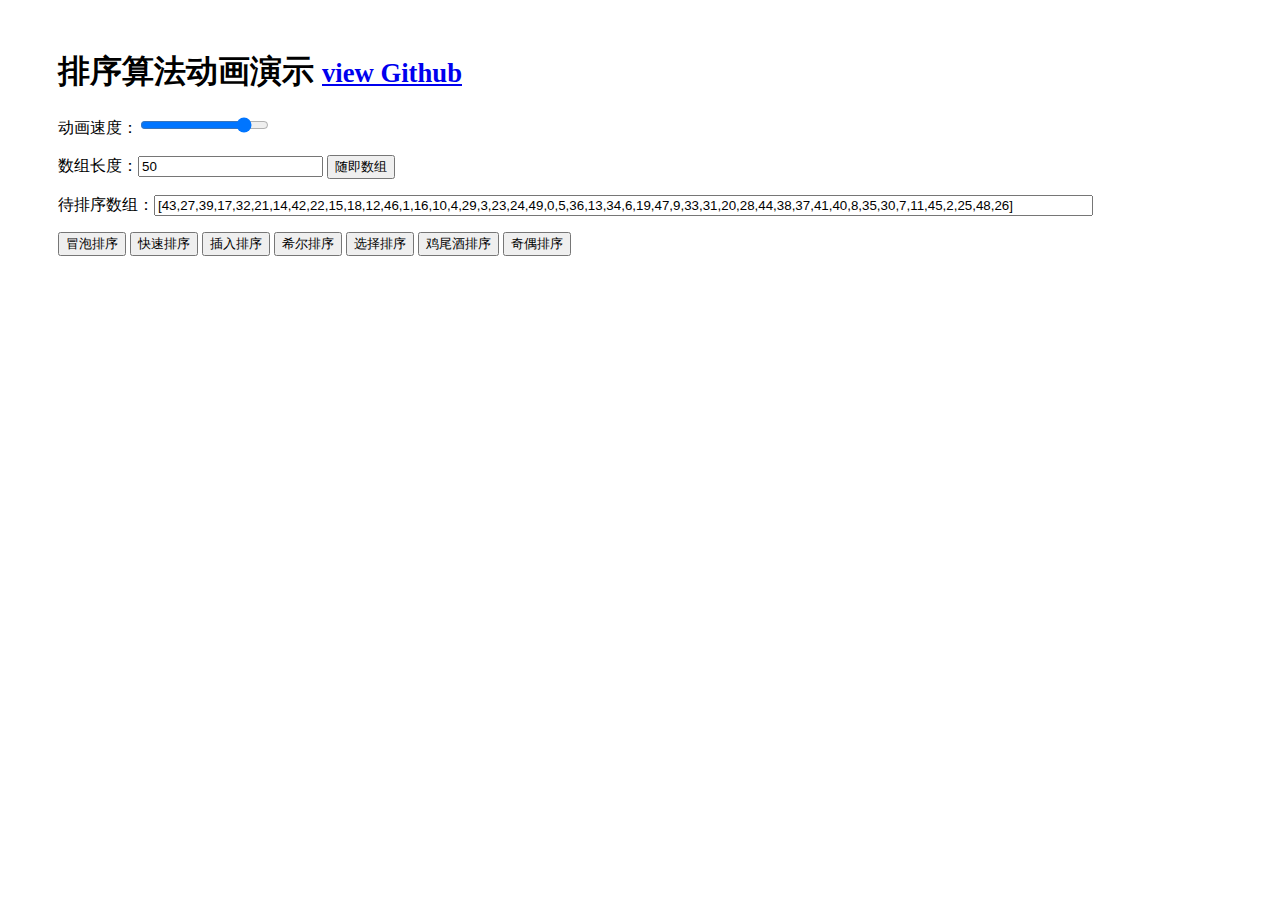
==== index.html @ 86a8532a "add chat.js" ====
<!DOCTYPE HTML>
<html lang="en-US">
<head>
	<meta charset="UTF-8">
	<title>排序算法动画演示</title>
	<link rel="stylesheet" href="css/style.css" />
	<script type="text/javascript" src="js/SortAnimate.js"></script>
</head>
<body>
	<div style="margin:50px;">
		<h1>排序算法动画演示 <small><a href="https://github.com/jun-lu/SortAnimate">view Github</a></small></h1>
		
		<div>
			<p>
			动画速度：<input value="170" max="200" min="1" id="speed" type="range" onchange="srotanimte && srotanimte.changeSpeed(200-this.value)" >
			</p>
			<p>
			数组长度：<input value="50" width="50" id="arrlen"> <input type="button" value="随即数组" onclick="arrayText(document.getElementById('arrlen').value)" class="btn" />
			</p>
			<p>
			待排序数组：<input id="arrayText" value="[43,27,39,17,32,21,14,42,22,15,18,12,46,1,16,10,4,29,3,23,24,49,0,5,36,13,34,6,19,47,9,33,31,20,28,44,38,37,41,40,8,35,30,7,11,45,2,25,48,26]" style="width:80%;">
			</p>
			<p></p>
		</div>
		<div>
		
			<input type="button" value="冒泡排序" onclick="bubbleSortStart()" class="btn" />
			<input type="button" value="快速排序" onclick="quickSortStart()" class="btn" />
			<input type="button" value="插入排序" onclick="insertSortStart()" class="btn" />
			<input type="button" value="希尔排序" onclick="shellSortStart()" class="btn" />
			<input type="button" value="选择排序" onclick="selectionSortStart()" class="btn" />
			<input type="button" value="鸡尾酒排序" onclick="cocktailSortStart()" class="btn" />
			<input type="button" value="奇偶排序" onclick="oddEvenSortStart()" class="btn" />
			
			
		</div>
		<div>
			<div class="sort-animate-box" id="sortAnimateBox" style="height:100px;"></div>
			<div id="sortText"></div>
		</div>
		
	</div>
	<script type="text/javascript">
	
		var srotanimte = null;
		
		function getSpeed(){
			return 200-document.getElementById('speed').value;
		}
		function $(id){
			return document.getElementById(id);//.value;
		}
		
		function arrayText( len ){
			len = len || 50;
			var arr = [];
			for(var i=0; i<len;i++){
				arr.push( i );
			}
			arr.sort(function(){
				return Math.random() - 0.5;
			});
			document.getElementById( "arrayText" ).value = "["+ arr.toString() +"]";
		};
		
		function getArray(){
			var text = document.getElementById( "arrayText" ).value;
			try{
				return JSON.parse( text );
			}catch(e){
				alert("数组有错误")
			}
		}
		
		function bubbleSortStart(){
			var arr = getArray().slice()
			srotanimte = new SortAnimate( arr, $('sortAnimateBox') )
			$('sortText').innerHTML = "冒泡排序";
			bubbleSort(arr, srotanimte);
			srotanimte.play(getSpeed());
		}
		
		function quickSortStart(){
			var arr = getArray().slice()
			srotanimte = new SortAnimate( arr, $('sortAnimateBox') )
			$('sortText').innerHTML = "快速排序";
			quickSort(arr, srotanimte);
			srotanimte.play(getSpeed())
		}

		function insertSortStart(){
			var arr = getArray().slice()
			srotanimte = new SortAnimate( arr, $('sortAnimateBox') )
			$('sortText').innerHTML = "插入排序";
			insertSort(arr, srotanimte)
			srotanimte.play(getSpeed())
		}
		
		function shellSortStart(){
			var arr = getArray().slice()
			srotanimte = new SortAnimate( arr, $('sortAnimateBox') )
			$('sortText').innerHTML = "希尔排序";
			shellSort(arr, srotanimte)
			srotanimte.play(getSpeed())
		}
		
		function selectionSortStart(){
			var arr = getArray().slice()
			srotanimte = new SortAnimate( arr, $('sortAnimateBox') )
			$('sortText').innerHTML = "选择排序";
			selectionSort(arr, srotanimte)
			srotanimte.play(getSpeed())
		}
		
		
		function cocktailSortStart(){
			var arr = getArray().slice()
			srotanimte = new SortAnimate( arr, $('sortAnimateBox') )
			$('sortText').innerHTML = "鸡尾酒排序";
			cocktailSort(arr, srotanimte);
			srotanimte.play(getSpeed())
		}
		
		function oddEvenSortStart(){
			var arr = getArray().slice()
			srotanimte = new SortAnimate( arr, $('sortAnimateBox') )
			$('sortText').innerHTML = "奇偶排序";
			oddEvenSort(arr, srotanimte);
			srotanimte.play(getSpeed());
		}
		
		//冒泡
		function bubbleSort(array, srotanimte){
			var i = 0, len = array.length,
				j, d;
			for(; i<len; i++){
				srotanimte.activeOne(i);
				for(j=0; j<len; j++){
					srotanimte.activeOne(j);
					if(array[i] < array[j]){
						d = array[j];
						array[j] = array[i];
						array[i] = d;
						srotanimte.exchange(i, j);
					}
					srotanimte.blurOne(j);
				}
				srotanimte.blurOne(i);
			}
			return array;
		};
	
		//快排
		function quickSort(array, srotanimte){
			if(array.length == 0){
				return array;
			}
			var i = 0;
			var j = array.length - 1;
			var Sort = function(i, j){
				
				
				// 结束条件
				if(i == j ){ 
					return; 
				};
				
				srotanimte.activeFragment(i, j)
				
				var key = array[i];
				var stepi = i; // 记录开始位置
				var stepj = j; // 记录结束位置
				//srotanimte.activeOne(i);
				while(j > i){
					srotanimte.activeOne(j);

					// j <<-------------- 向前查找
					if(array[j] >= key){
						srotanimte.blurOne(j);
						j--;
					}else{
						srotanimte.exchange(i, j);
						array[i] = array[j]
						//i++ ------------>>向后查找
						while(j > ++i){
							srotanimte.activeOne(i);
							if(array[i] > key){
								srotanimte.exchange(i, j);
								srotanimte.blurOne(i);
								array[j] = array[i];
								break;
							}
							srotanimte.blurOne(i);
						}
					}
					srotanimte.blurOne(j);
				}
				
				// 如果第一个取出的 key 是最小的数
				srotanimte.blurFragment()
				
				if(stepi == i){
					Sort(++i, stepj);
					return ;
				}
				
				// 最后一个空位留给 key
				array[i] = key;
				
				
				// 递归
				Sort(stepi, i);
				Sort(j, stepj);
			}
			
			Sort(i, j);
			
			return array;
		}
		
		//插入
		function insertSort(array, srotanimte){
		
			var i = 1, j, step, key,
				len = array.length;
			
			for(; i < len; i++){
				//srotanimte.activeOne(i);
				step = j = i;
				key = array[j];
				srotanimte.activeFragment(0, i);
				while(--j > -1){
					srotanimte.activeOne(j);
					if(array[j] > key){
						srotanimte.exchange(j+1, j);
						array[j+1] = array[j];
						srotanimte.blurOne(j);
					}else{
						srotanimte.blurOne(j);
						break;
					}
					srotanimte.blurOne(j);
				}
				//srotanimte.blurOne(i);
				array[j+1] = key;
				srotanimte.blurFragment(0, i);
			}
			
			return array;
		}
	
		//希尔
		function shellSort(array, srotanimte){

			
			var stepArr = [1750, 701, 301, 132, 57, 23, 10, 4, 1]; // reverse() 在维基上看到这个最优的步长 较小数组
			var i = 0;
			var stepArrLength = stepArr.length;
			var len = array.length;
			var len2 =  parseInt(len/2);
			
			for(;i < stepArrLength; i++){
				if(stepArr[i] > len2){
					continue;
				}
				stepSort(stepArr[i]);
			}

			// 排序一个步长
			function stepSort(step){
				
				//console.log(step) 使用的步长统计
				
				var i = 0, j = 0, f, tem, key;
				
				
				for(;i < step; i++){// 依次循环列
					for(j=1; step * j + i < len; j++){//依次循环每列的每行
						tem = f = step * j + i;
						key = array[f];
						srotanimte.activeOne( f );
						while((tem-=step) >= 0){// 依次向上查找
							//console.log(tem);
							srotanimte.activeOne( tem );
							if(array[tem] > key){
								srotanimte.exchange(tem+step, tem);
								array[tem+step] = array[tem];
							}else{
								srotanimte.blurOne( tem );
								break;
							}
							srotanimte.blurOne( tem );
						}
						srotanimte.blurOne( f );
						array[tem + step ] = key;
					}
				}
				
			}
			
			return array;
			
		}
		
		//选择排序
		function selectionSort(array, srotanimte){
			var len = array.length;
			var index = 0;
			var k;
			var item;
			var c;
			for(var i=0; i<len; i++){
				
				item = array[i];
				index = i;
				
				srotanimte.activeOne(i);
				//寻找最小的数位置
				for(j=i+1; j<len;j++){
					srotanimte.activeOne(j);
					if(array[j] < item){
						srotanimte.blurOne(index);
						srotanimte.activeOne(j);
						index = j;
						item = array[j];
					}
					srotanimte.blurOne(j);
				}
				srotanimte.blurOne(i);
				if(index != i){
					srotanimte.blurOne(index);
					srotanimte.exchange(i, index);
					c = array[i];
					array[i] = array[index];
					array[index] = c;
				}
			}
			
			return array;
			
		}
		
		//鸡尾酒
		function cocktailSort(array, srotanimte){
			
			var len = array.length;
			var item = array[0];
			var i = 0;
			var j = len;
			var k=0;
			var index = 0;
			var ischange = false;
			
			while(j - i > 1){
				//寻找最大
				ischange = false;
				item = array[i];
				index = i;
				srotanimte.activeFragment(i, j);
				for(k=i; k<j; k++){
					srotanimte.activeOne(k);
					if(item > array[k]){
						array[index] = array[k];
						array[k] = item;
						ischange = true;
						srotanimte.exchange(index, k);
					}else{
						item = array[k];

					}
					index = k;
					srotanimte.blurOne(k);
				}
				srotanimte.blurFragment(i, j);
				j--;
				
				//寻找最小
				item = array[j];
				index = j;
				srotanimte.activeFragment(i-1, j);
				for(k=j; k>i-1; k--){
					srotanimte.activeOne(k);
					if(item < array[k]){
						array[index] = array[k];
						array[k] = item;
						ischange = true;
						srotanimte.exchange(index, k);
					}else{
						item = array[k];

					}
					index = k;
					srotanimte.blurOne(k);
				}
				srotanimte.blurFragment(i-1, j);
				i++;
				//没有任何交换跳出
				if( ischange == false ){
					break;
				}
			}
			
			return array;
		}
		
		//奇偶
		function oddEvenSort(list, srotanimte){
			var len = list.length;
			var sorted = true;
			
			while(sorted){
				sorted = false;
				
				for(var i = 1; i < len - 1; i += 2)
				{
					srotanimte.activeOne(i);
					srotanimte.activeOne(i+1);
					if(list[i] > list[i + 1])
					{
						var t = list[i];
						list[i] = list[i + 1];
						list[i + 1] = t;
						sorted = true;
						srotanimte.exchange(i, i+1);
					}
					srotanimte.blurOne(i);
					srotanimte.blurOne(i+1);
				}	
				
				for(var i = 0; i < len; i += 2){
				
					srotanimte.activeOne(i);
					srotanimte.activeOne(i+1);
					
					if(list[i] > list[i + 1]){
						var tmp = list[i];
						list[i] = list[i + 1];
						list[i + 1] = tmp;
						sorted = true;
						srotanimte.exchange(i, i+1);
					}
					srotanimte.blurOne(i);
					srotanimte.blurOne(i+1);
				}
			}
			
			return list;
		}

		
		//正确性测试
		function test(){
			var arrays = [
				[2,0,1,4,3,5,7,8,6,9],
				[2,4,6,0,1,3,8,5,7,9],
				[0,6,2,4,3,1,8,5,7,9],
				[5,2,0,1,6,7,8,3,4,9],
				[0,6,1,2,3,7,8,5,4,9],
				[0,2,3,8,5,1,7,6,4,9],
				[0,4,1,2,3,6,7,8,9,5],
				[0,1],
				[1,0],
				[0],
				[1],
				[]
			];
			
			console.log("排序正确性测试");
			for(var i=0; i<arrays.length; i++){
				srotanimte = new SortAnimate( arrays[i], $('sortAnimateBox') );
				console.log("冒泡:",bubbleSort(arrays[i], srotanimte));
				console.log("快拍:",quickSort(arrays[i], srotanimte));
				console.log("插入:",insertSort(arrays[i], srotanimte));
				console.log("希尔:",shellSort(arrays[i], srotanimte));
				console.log("选择:",selectionSort(arrays[i], srotanimte));
				console.log("鸡尾酒:",cocktailSort(arrays[i], srotanimte));
				console.log("奇偶:",oddEvenSort(arrays[i], srotanimte));
				
			}
			console.log("结束");
		}
		//console.log("选择:",cocktailSort([9,1,3,2,4,6,8,5,0,7], srotanimte));
		test();
	</script>
	
	<script type="text/javascript">
		//chat.js
		var __vchat_config = {   
			domain:"https://github.com/jun-lu/SortAnimate",
			topic:"排序算法动画演示",  
			des: "排序算法动画演示,http://jun-lu.github.io/SortAnimate/index.html"  
		};   
		   
		;;(function(){   
			var chat = document.createElement("script");chat.type = 'text/javascript';chat.async = true;   
			chat.src = "http://vchat.co/js/chat.min.js";   
			var s = document.getElementsByTagName('script')[0]; s.parentNode.insertBefore(chat, s);    
		})();
	</script>
</div>
</body>
</html>
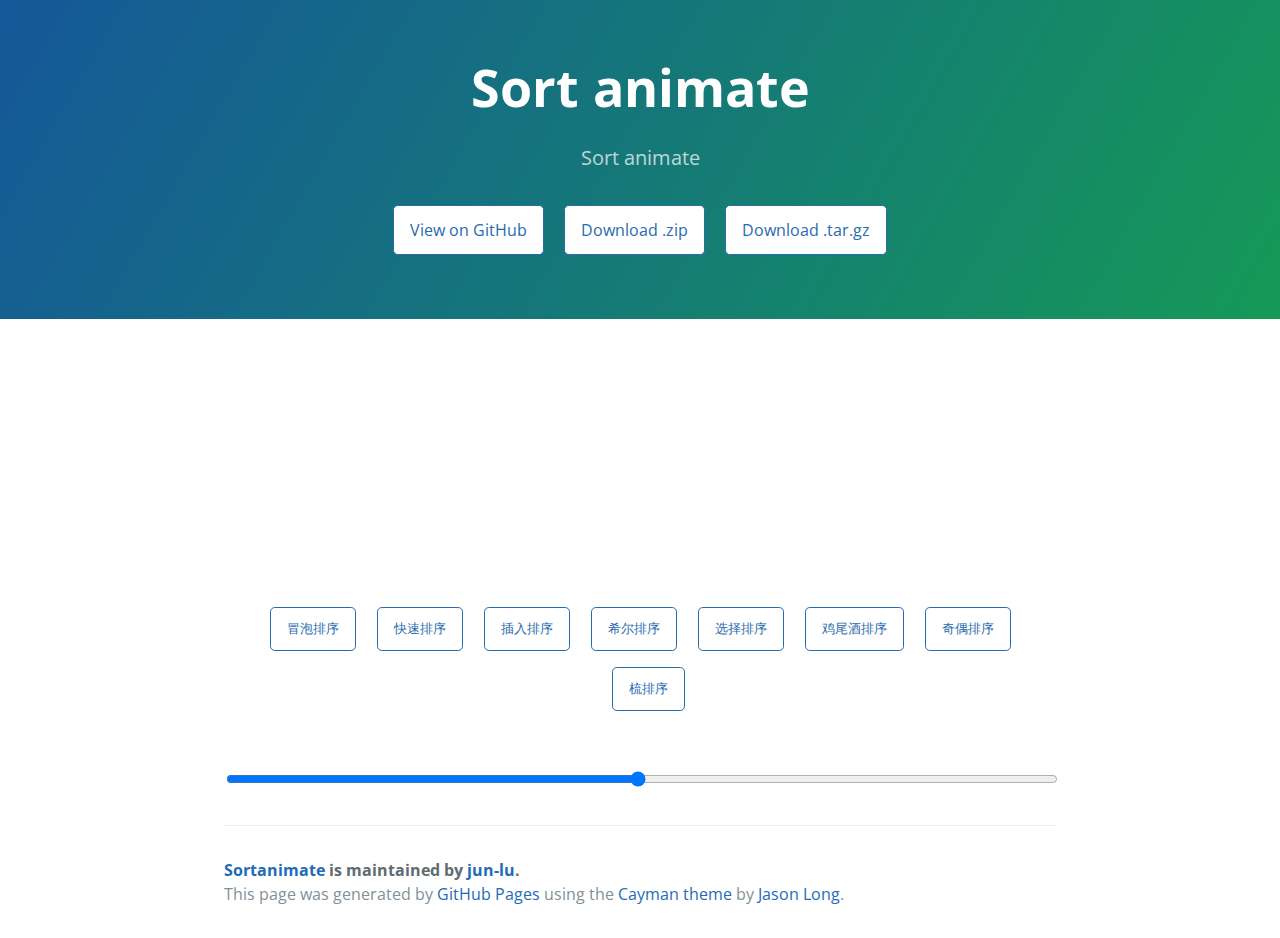
==== commit a346446d: "feat: 调整显示页面效果" ====
--- a/index.html
+++ b/index.html
@@ -1,502 +1,240 @@
-<!DOCTYPE HTML>
-<html lang="en-US">
+<!DOCTYPE html>
+<html lang="en-us">
+
 <head>
-	<meta charset="UTF-8">
-	<title>排序算法动画演示</title>
-	<link rel="stylesheet" href="css/style.css" />
-	<script type="text/javascript" src="js/SortAnimate.js"></script>
+  <meta charset="UTF-8" />
+  <title>Sortanimate by jun-lu</title>
+  <meta name="viewport" content="width=device-width, initial-scale=1" />
+  <link rel="stylesheet" type="text/css" href="stylesheets/normalize.css" media="screen" />
+  <link href="https://fonts.googleapis.com/css?family=Open+Sans:400,700" rel="stylesheet" type="text/css" />
+  <link rel="stylesheet" type="text/css" href="stylesheets/stylesheet.css" media="screen" />
+  <link rel="stylesheet" type="text/css" href="stylesheets/github-light.css" media="screen" />
+  <link crossorigin="anonymous"
+    href="https://assets-cdn.github.com/assets/frameworks-4ba00b1aa0227e4b7a7961544c3b7938afb2720757a471735991ec4475c829e0.css"
+    integrity="sha256-S6ALGqAifkt6eWFUTDt5OK+ycgdXpHFzWZHsRHXIKeA=" media="all" rel="stylesheet" />
+  <link crossorigin="anonymous"
+    href="https://assets-cdn.github.com/assets/github-81684fd7510dbd0631cf199316b86c30d3741f8600001e7998ec8ec766d6423c.css"
+    integrity="sha256-gWhP11ENvQYxzxmTFrhsMNN0H4YAAB55mOyOx2bWQjw=" media="all" rel="stylesheet" />
+  <style type="text/css">
+    .center {
+      text-align: center;
+    }
+
+    .btn:hover {
+      color: #000 !important;
+    }
+
+    .btn-group {
+      margin: 40px 0;
+    }
+  </style>
+
+  <style type="text/css">
+    .sort-animate-wrap {
+      height: 200px;
+      margin: 10px 0;
+    }
+
+    .column {
+      width: 20px;
+      height: 100%;
+      background: #cccccc;
+      display: inline-block;
+      margin: 0 1px;
+      float: none;
+      padding: 0;
+    }
+
+    .column:hover {
+      background: #f30;
+    }
+
+    .active {
+      background: #888888;
+    }
+
+    .focus {
+      background: #ffcccc;
+    }
+
+    .highlight {
+      background: #ff6666;
+      margin-bottom: 0 !important;
+    }
+  </style>
+
+  <script type="text/javascript" src="js/SortAnimate.js"></script>
+  <script type="text/javascript" src="js/cocktail.js"></script>
+  <script type="text/javascript" src="js/bubble.js"></script>
+  <script type="text/javascript" src="js/comb.js"></script>
+  <script type="text/javascript" src="js/insert.js"></script>
+  <script type="text/javascript" src="js/oddEven.js"></script>
+  <script type="text/javascript" src="js/quick.js"></script>
+  <script type="text/javascript" src="js/selection.js"></script>
+  <script type="text/javascript" src="js/shell.js"></script>
 </head>
+
 <body>
-	<div style="margin:50px;">
-		<h1>排序算法动画演示 <small><a href="https://github.com/jun-lu/SortAnimate">view Github</a></small></h1>
-		
-		<div>
-			<p>
-			动画速度：<input value="170" max="200" min="1" id="speed" type="range" onchange="srotanimte && srotanimte.changeSpeed(200-this.value)" >
-			</p>
-			<p>
-			数组长度：<input value="50" width="50" id="arrlen"> <input type="button" value="随即数组" onclick="arrayText(document.getElementById('arrlen').value)" class="btn" />
-			</p>
-			<p>
-			待排序数组：<input id="arrayText" value="[43,27,39,17,32,21,14,42,22,15,18,12,46,1,16,10,4,29,3,23,24,49,0,5,36,13,34,6,19,47,9,33,31,20,28,44,38,37,41,40,8,35,30,7,11,45,2,25,48,26]" style="width:80%;">
-			</p>
-			<p></p>
-		</div>
-		<div>
-		
-			<input type="button" value="冒泡排序" onclick="bubbleSortStart()" class="btn" />
-			<input type="button" value="快速排序" onclick="quickSortStart()" class="btn" />
-			<input type="button" value="插入排序" onclick="insertSortStart()" class="btn" />
-			<input type="button" value="希尔排序" onclick="shellSortStart()" class="btn" />
-			<input type="button" value="选择排序" onclick="selectionSortStart()" class="btn" />
-			<input type="button" value="鸡尾酒排序" onclick="cocktailSortStart()" class="btn" />
-			<input type="button" value="奇偶排序" onclick="oddEvenSortStart()" class="btn" />
-			
-			
-		</div>
-		<div>
-			<div class="sort-animate-box" id="sortAnimateBox" style="height:100px;"></div>
-			<div id="sortText"></div>
-		</div>
-		
-	</div>
-	<script type="text/javascript">
-	
-		var srotanimte = null;
-		
-		function getSpeed(){
-			return 200-document.getElementById('speed').value;
-		}
-		function $(id){
-			return document.getElementById(id);//.value;
-		}
-		
-		function arrayText( len ){
-			len = len || 50;
-			var arr = [];
-			for(var i=0; i<len;i++){
-				arr.push( i );
-			}
-			arr.sort(function(){
-				return Math.random() - 0.5;
-			});
-			document.getElementById( "arrayText" ).value = "["+ arr.toString() +"]";
-		};
-		
-		function getArray(){
-			var text = document.getElementById( "arrayText" ).value;
-			try{
-				return JSON.parse( text );
-			}catch(e){
-				alert("数组有错误")
-			}
-		}
-		
-		function bubbleSortStart(){
-			var arr = getArray().slice()
-			srotanimte = new SortAnimate( arr, $('sortAnimateBox') )
-			$('sortText').innerHTML = "冒泡排序";
-			bubbleSort(arr, srotanimte);
-			srotanimte.play(getSpeed());
-		}
-		
-		function quickSortStart(){
-			var arr = getArray().slice()
-			srotanimte = new SortAnimate( arr, $('sortAnimateBox') )
-			$('sortText').innerHTML = "快速排序";
-			quickSort(arr, srotanimte);
-			srotanimte.play(getSpeed())
-		}
-
-		function insertSortStart(){
-			var arr = getArray().slice()
-			srotanimte = new SortAnimate( arr, $('sortAnimateBox') )
-			$('sortText').innerHTML = "插入排序";
-			insertSort(arr, srotanimte)
-			srotanimte.play(getSpeed())
-		}
-		
-		function shellSortStart(){
-			var arr = getArray().slice()
-			srotanimte = new SortAnimate( arr, $('sortAnimateBox') )
-			$('sortText').innerHTML = "希尔排序";
-			shellSort(arr, srotanimte)
-			srotanimte.play(getSpeed())
-		}
-		
-		function selectionSortStart(){
-			var arr = getArray().slice()
-			srotanimte = new SortAnimate( arr, $('sortAnimateBox') )
-			$('sortText').innerHTML = "选择排序";
-			selectionSort(arr, srotanimte)
-			srotanimte.play(getSpeed())
-		}
-		
-		
-		function cocktailSortStart(){
-			var arr = getArray().slice()
-			srotanimte = new SortAnimate( arr, $('sortAnimateBox') )
-			$('sortText').innerHTML = "鸡尾酒排序";
-			cocktailSort(arr, srotanimte);
-			srotanimte.play(getSpeed())
-		}
-		
-		function oddEvenSortStart(){
-			var arr = getArray().slice()
-			srotanimte = new SortAnimate( arr, $('sortAnimateBox') )
-			$('sortText').innerHTML = "奇偶排序";
-			oddEvenSort(arr, srotanimte);
-			srotanimte.play(getSpeed());
-		}
-		
-		//冒泡
-		function bubbleSort(array, srotanimte){
-			var i = 0, len = array.length,
-				j, d;
-			for(; i<len; i++){
-				srotanimte.activeOne(i);
-				for(j=0; j<len; j++){
-					srotanimte.activeOne(j);
-					if(array[i] < array[j]){
-						d = array[j];
-						array[j] = array[i];
-						array[i] = d;
-						srotanimte.exchange(i, j);
-					}
-					srotanimte.blurOne(j);
-				}
-				srotanimte.blurOne(i);
-			}
-			return array;
-		};
-	
-		//快排
-		function quickSort(array, srotanimte){
-			if(array.length == 0){
-				return array;
-			}
-			var i = 0;
-			var j = array.length - 1;
-			var Sort = function(i, j){
-				
-				
-				// 结束条件
-				if(i == j ){ 
-					return; 
-				};
-				
-				srotanimte.activeFragment(i, j)
-				
-				var key = array[i];
-				var stepi = i; // 记录开始位置
-				var stepj = j; // 记录结束位置
-				//srotanimte.activeOne(i);
-				while(j > i){
-					srotanimte.activeOne(j);
-
-					// j <<-------------- 向前查找
-					if(array[j] >= key){
-						srotanimte.blurOne(j);
-						j--;
-					}else{
-						srotanimte.exchange(i, j);
-						array[i] = array[j]
-						//i++ ------------>>向后查找
-						while(j > ++i){
-							srotanimte.activeOne(i);
-							if(array[i] > key){
-								srotanimte.exchange(i, j);
-								srotanimte.blurOne(i);
-								array[j] = array[i];
-								break;
-							}
-							srotanimte.blurOne(i);
-						}
-					}
-					srotanimte.blurOne(j);
-				}
-				
-				// 如果第一个取出的 key 是最小的数
-				srotanimte.blurFragment()
-				
-				if(stepi == i){
-					Sort(++i, stepj);
-					return ;
-				}
-				
-				// 最后一个空位留给 key
-				array[i] = key;
-				
-				
-				// 递归
-				Sort(stepi, i);
-				Sort(j, stepj);
-			}
-			
-			Sort(i, j);
-			
-			return array;
-		}
-		
-		//插入
-		function insertSort(array, srotanimte){
-		
-			var i = 1, j, step, key,
-				len = array.length;
-			
-			for(; i < len; i++){
-				//srotanimte.activeOne(i);
-				step = j = i;
-				key = array[j];
-				srotanimte.activeFragment(0, i);
-				while(--j > -1){
-					srotanimte.activeOne(j);
-					if(array[j] > key){
-						srotanimte.exchange(j+1, j);
-						array[j+1] = array[j];
-						srotanimte.blurOne(j);
-					}else{
-						srotanimte.blurOne(j);
-						break;
-					}
-					srotanimte.blurOne(j);
-				}
-				//srotanimte.blurOne(i);
-				array[j+1] = key;
-				srotanimte.blurFragment(0, i);
-			}
-			
-			return array;
-		}
-	
-		//希尔
-		function shellSort(array, srotanimte){
-
-			
-			var stepArr = [1750, 701, 301, 132, 57, 23, 10, 4, 1]; // reverse() 在维基上看到这个最优的步长 较小数组
-			var i = 0;
-			var stepArrLength = stepArr.length;
-			var len = array.length;
-			var len2 =  parseInt(len/2);
-			
-			for(;i < stepArrLength; i++){
-				if(stepArr[i] > len2){
-					continue;
-				}
-				stepSort(stepArr[i]);
-			}
-
-			// 排序一个步长
-			function stepSort(step){
-				
-				//console.log(step) 使用的步长统计
-				
-				var i = 0, j = 0, f, tem, key;
-				
-				
-				for(;i < step; i++){// 依次循环列
-					for(j=1; step * j + i < len; j++){//依次循环每列的每行
-						tem = f = step * j + i;
-						key = array[f];
-						srotanimte.activeOne( f );
-						while((tem-=step) >= 0){// 依次向上查找
-							//console.log(tem);
-							srotanimte.activeOne( tem );
-							if(array[tem] > key){
-								srotanimte.exchange(tem+step, tem);
-								array[tem+step] = array[tem];
-							}else{
-								srotanimte.blurOne( tem );
-								break;
-							}
-							srotanimte.blurOne( tem );
-						}
-						srotanimte.blurOne( f );
-						array[tem + step ] = key;
-					}
-				}
-				
-			}
-			
-			return array;
-			
-		}
-		
-		//选择排序
-		function selectionSort(array, srotanimte){
-			var len = array.length;
-			var index = 0;
-			var k;
-			var item;
-			var c;
-			for(var i=0; i<len; i++){
-				
-				item = array[i];
-				index = i;
-				
-				srotanimte.activeOne(i);
-				//寻找最小的数位置
-				for(j=i+1; j<len;j++){
-					srotanimte.activeOne(j);
-					if(array[j] < item){
-						srotanimte.blurOne(index);
-						srotanimte.activeOne(j);
-						index = j;
-						item = array[j];
-					}
-					srotanimte.blurOne(j);
-				}
-				srotanimte.blurOne(i);
-				if(index != i){
-					srotanimte.blurOne(index);
-					srotanimte.exchange(i, index);
-					c = array[i];
-					array[i] = array[index];
-					array[index] = c;
-				}
-			}
-			
-			return array;
-			
-		}
-		
-		//鸡尾酒
-		function cocktailSort(array, srotanimte){
-			
-			var len = array.length;
-			var item = array[0];
-			var i = 0;
-			var j = len;
-			var k=0;
-			var index = 0;
-			var ischange = false;
-			
-			while(j - i > 1){
-				//寻找最大
-				ischange = false;
-				item = array[i];
-				index = i;
-				srotanimte.activeFragment(i, j);
-				for(k=i; k<j; k++){
-					srotanimte.activeOne(k);
-					if(item > array[k]){
-						array[index] = array[k];
-						array[k] = item;
-						ischange = true;
-						srotanimte.exchange(index, k);
-					}else{
-						item = array[k];
-
-					}
-					index = k;
-					srotanimte.blurOne(k);
-				}
-				srotanimte.blurFragment(i, j);
-				j--;
-				
-				//寻找最小
-				item = array[j];
-				index = j;
-				srotanimte.activeFragment(i-1, j);
-				for(k=j; k>i-1; k--){
-					srotanimte.activeOne(k);
-					if(item < array[k]){
-						array[index] = array[k];
-						array[k] = item;
-						ischange = true;
-						srotanimte.exchange(index, k);
-					}else{
-						item = array[k];
-
-					}
-					index = k;
-					srotanimte.blurOne(k);
-				}
-				srotanimte.blurFragment(i-1, j);
-				i++;
-				//没有任何交换跳出
-				if( ischange == false ){
-					break;
-				}
-			}
-			
-			return array;
-		}
-		
-		//奇偶
-		function oddEvenSort(list, srotanimte){
-			var len = list.length;
-			var sorted = true;
-			
-			while(sorted){
-				sorted = false;
-				
-				for(var i = 1; i < len - 1; i += 2)
-				{
-					srotanimte.activeOne(i);
-					srotanimte.activeOne(i+1);
-					if(list[i] > list[i + 1])
-					{
-						var t = list[i];
-						list[i] = list[i + 1];
-						list[i + 1] = t;
-						sorted = true;
-						srotanimte.exchange(i, i+1);
-					}
-					srotanimte.blurOne(i);
-					srotanimte.blurOne(i+1);
-				}	
-				
-				for(var i = 0; i < len; i += 2){
-				
-					srotanimte.activeOne(i);
-					srotanimte.activeOne(i+1);
-					
-					if(list[i] > list[i + 1]){
-						var tmp = list[i];
-						list[i] = list[i + 1];
-						list[i + 1] = tmp;
-						sorted = true;
-						srotanimte.exchange(i, i+1);
-					}
-					srotanimte.blurOne(i);
-					srotanimte.blurOne(i+1);
-				}
-			}
-			
-			return list;
-		}
-
-		
-		//正确性测试
-		function test(){
-			var arrays = [
-				[2,0,1,4,3,5,7,8,6,9],
-				[2,4,6,0,1,3,8,5,7,9],
-				[0,6,2,4,3,1,8,5,7,9],
-				[5,2,0,1,6,7,8,3,4,9],
-				[0,6,1,2,3,7,8,5,4,9],
-				[0,2,3,8,5,1,7,6,4,9],
-				[0,4,1,2,3,6,7,8,9,5],
-				[0,1],
-				[1,0],
-				[0],
-				[1],
-				[]
-			];
-			
-			console.log("排序正确性测试");
-			for(var i=0; i<arrays.length; i++){
-				srotanimte = new SortAnimate( arrays[i], $('sortAnimateBox') );
-				console.log("冒泡:",bubbleSort(arrays[i], srotanimte));
-				console.log("快拍:",quickSort(arrays[i], srotanimte));
-				console.log("插入:",insertSort(arrays[i], srotanimte));
-				console.log("希尔:",shellSort(arrays[i], srotanimte));
-				console.log("选择:",selectionSort(arrays[i], srotanimte));
-				console.log("鸡尾酒:",cocktailSort(arrays[i], srotanimte));
-				console.log("奇偶:",oddEvenSort(arrays[i], srotanimte));
-				
-			}
-			console.log("结束");
-		}
-		//console.log("选择:",cocktailSort([9,1,3,2,4,6,8,5,0,7], srotanimte));
-		test();
-	</script>
-	
-	<script type="text/javascript">
-		//chat.js
-		var __vchat_config = {   
-			domain:"https://github.com/jun-lu/SortAnimate",
-			topic:"排序算法动画演示",  
-			des: "排序算法动画演示,http://jun-lu.github.io/SortAnimate/index.html"  
-		};   
-		   
-		;;(function(){   
-			var chat = document.createElement("script");chat.type = 'text/javascript';chat.async = true;   
-			chat.src = "http://vchat.co/js/chat.min.js";   
-			var s = document.getElementsByTagName('script')[0]; s.parentNode.insertBefore(chat, s);    
-		})();
-	</script>
-</div>
+  <section class="page-header">
+    <h1 class="project-name">Sort animate</h1>
+    <h2 class="project-tagline">Sort animate</h2>
+    <a href="https://github.com/jun-lu/SortAnimate" class="btn">View on GitHub</a>
+    <a href="https://github.com/jun-lu/SortAnimate/zipball/master" class="btn">Download .zip</a>
+    <a href="https://github.com/jun-lu/SortAnimate/tarball/master" class="btn">Download .tar.gz</a>
+  </section>
+
+  <section class="main-content">
+    <div class="center">
+      <h2 id="sortText"></h2>
+      <div class="sort-animate-wrap" id="sortAnimateBox"></div>
+
+      <div class="btn-group">
+        <button class="btn btn-sm" type="button" onclick="playSortAnimate(sortMethodMap.bubble)">
+          冒泡排序
+        </button>
+        <button class="btn btn-sm" type="button" onclick="playSortAnimate(sortMethodMap.quick)">
+          快速排序
+        </button>
+        <button class="btn btn-sm" type="button" onclick="playSortAnimate(sortMethodMap.insert)">
+          插入排序
+        </button>
+        <button class="btn btn-sm" type="button" onclick="playSortAnimate(sortMethodMap.shell)">
+          希尔排序
+        </button>
+        <button class="btn btn-sm" type="button" onclick="playSortAnimate(sortMethodMap.selection)">
+          选择排序
+        </button>
+        <button class="btn btn-sm" type="button" onclick="playSortAnimate(sortMethodMap.cocktail)">
+          鸡尾酒排序
+        </button>
+        <button class="btn btn-sm" type="button" onclick="playSortAnimate(sortMethodMap.oddEven)">
+          奇偶排序
+        </button>
+        <button class="btn btn-sm" type="button" onclick="playSortAnimate(sortMethodMap.comb)">
+          梳排序
+        </button>
+      </div>
+    </div>
+
+    <!-- 		<ul id="test-result">
+		</ul> -->
+
+    <input value="50" max="100" min="1" type="range" onchange="srotanimte && srotanimte.changeSpeed(100-this.value)"
+      style="width: 100%" title="动画速度" />
+
+    <footer class="site-footer">
+      <span class="site-footer-owner"><a href="https://github.com/jun-lu/SortAnimate">Sortanimate</a> is
+        maintained by <a href="https://github.com/jun-lu">jun-lu</a>.</span>
+
+      <span class="site-footer-credits">This page was generated by
+        <a href="https://pages.github.com">GitHub Pages</a> using the
+        <a href="https://github.com/jasonlong/cayman-theme">Cayman theme</a>
+        by <a href="https://twitter.com/jasonlong">Jason Long</a>.</span>
+    </footer>
+  </section>
+
+  <script type="text/javascript">
+    var srotanimte = null;
+    var playSpeed = 50; //播放速度毫秒
+    var arrayLength = 37; //随机排序数组长度
+
+    var sortMethodMap = {
+      bubble: {
+        sort: "bubbleSort",
+        animateSort: "bubbleSortAnimate",
+        text: "冒泡排序",
+      },
+      quick: {
+        sort: "quickSort",
+        animateSort: "quickSortAnimate",
+        text: "快速排序",
+      },
+      insert: {
+        sort: "insertSort",
+        animateSort: "insertSortAnimate",
+        text: "插入排序",
+      },
+      shell: {
+        sort: "shellSort",
+        animateSort: "shellSortAnimate",
+        text: "希尔排序",
+      },
+      selection: {
+        sort: "selectionSort",
+        animateSort: "selectionSortAnimate",
+        text: "选择排序",
+      },
+      cocktail: {
+        sort: "cocktailSort",
+        animateSort: "cocktailSortAnimate",
+        text: "鸡尾酒排序",
+      },
+      oddEven: {
+        sort: "oddEvenSort",
+        animateSort: "oddEvenSortAnimate",
+        text: "奇偶酒排序",
+      },
+      comb: {
+        sort: "combSort",
+        animateSort: "combSortAnimate",
+        text: "梳排序",
+      },
+    };
+
+    function playSortAnimate(key) {
+      var arr = randomArrayText(arrayLength);
+      srotanimte = new SortAnimate(
+        arr,
+        document.querySelector("#sortAnimateBox")
+      );
+      document.querySelector("#sortText").innerHTML = key.text;
+      window[key.animateSort](arr, srotanimte);
+      srotanimte.play(playSpeed);
+    }
+
+    function randomArrayText(len) {
+      len = len || 30;
+      var arr = [];
+      for (var i = 0; i < len; i++) {
+        arr.push(i);
+      }
+      arr.sort(function () {
+        return Math.random() - 0.5;
+      });
+
+      return arr;
+    }
+
+    // //正确性测试
+    // function test(key, arr){
+    // 	var arrays = [
+    // 		[2,0,1,4,3,5,7,8,6,9],
+    // 		[2,4,6,0,1,3,8,5,7,9],
+    // 		[0,6,2,4,3,1,8,5,7,9],
+    // 		[5,2,0,1,6,7,8,3,4,9],
+    // 		[0,6,1,2,3,7,8,5,4,9],
+    // 		[0,2,3,8,5,1,7,6,4,9],
+    // 		[0,4,1,2,3,6,7,8,9,5],
+    // 		[0,1],
+    // 		[1,0],
+    // 		[0],
+    // 		[1],
+    // 		[]
+    // 	];
+
+    // 	arrays.unshift(arr)
+    // 	document.querySelector('#test-result').innerHTML = ""
+    // 	for(var i=0; i<arrays.length; i++){
+    // 		var arr = window[key.sort]([].concat(arrays[i]));
+    // 		document.querySelector('#test-result').innerHTML += "<li>"+arrays[i].join(" ")+" ==> "+arr.join(" ")+"</li>";
+    // 	}
+
+    // }
+
+    // test(sortMethodMap.bubble);
+
+    playSortAnimate(sortMethodMap.quick);
+  </script>
 </body>
+
 </html>--- a/stylesheets/stylesheet.css
+++ b/stylesheets/stylesheet.css
@@ -0,0 +1,330 @@
+* {
+  box-sizing: border-box;
+}
+
+body {
+  padding: 0;
+  margin: 0;
+  font-family: "Open Sans", "Helvetica Neue", Helvetica, Arial, sans-serif;
+  font-size: 16px;
+  line-height: 1.5;
+  color: #606c71;
+}
+
+a {
+  color: #1e6bb8;
+  text-decoration: none;
+}
+a:hover {
+  text-decoration: underline;
+}
+
+.btn {
+  display: inline-block;
+  margin-bottom: 1rem;
+  color: #286bad;
+  background-color: #ffffff;
+  border-color: #286bad;
+  border-style: solid;
+  border-width: 1px;
+  border-radius: 0.3rem;
+  transition: color 0.2s, background-color 0.2s, border-color 0.2s;
+}
+.btn + .btn {
+  margin-left: 1rem;
+}
+
+.btn:hover {
+  text-decoration: none;
+  color: #286bad;
+  background-color: #ffffff;
+  border-color: #033a71;
+}
+
+@media screen and (min-width: 64em) {
+  .btn {
+    padding: 0.75rem 1rem;
+  }
+}
+
+@media screen and (min-width: 42em) and (max-width: 64em) {
+  .btn {
+    padding: 0.6rem 0.9rem;
+    font-size: 0.9rem;
+  }
+}
+
+@media screen and (max-width: 42em) {
+  .btn {
+    display: block;
+    width: 100%;
+    padding: 0.75rem;
+    font-size: 0.9rem;
+  }
+  .btn + .btn {
+    margin-top: 1rem;
+    margin-left: 0;
+  }
+}
+
+.page-header {
+  color: #fff;
+  text-align: center;
+  background-color: #159957;
+  background-image: linear-gradient(120deg, #155799, #159957);
+}
+
+@media screen and (min-width: 64em) {
+  .page-header {
+    padding: 3rem 6rem;
+  }
+}
+
+@media screen and (min-width: 42em) and (max-width: 64em) {
+  .page-header {
+    padding: 3rem 4rem;
+  }
+}
+
+@media screen and (max-width: 42em) {
+  .page-header {
+    padding: 2rem 1rem;
+  }
+}
+
+.project-name {
+  margin-top: 0;
+  margin-bottom: 0.1rem;
+}
+
+@media screen and (min-width: 64em) {
+  .project-name {
+    font-size: 3.25rem;
+  }
+}
+
+@media screen and (min-width: 42em) and (max-width: 64em) {
+  .project-name {
+    font-size: 2.25rem;
+  }
+}
+
+@media screen and (max-width: 42em) {
+  .project-name {
+    font-size: 1.75rem;
+  }
+}
+
+.project-tagline {
+  margin-bottom: 2rem;
+  font-weight: normal;
+  opacity: 0.7;
+}
+
+@media screen and (min-width: 64em) {
+  .project-tagline {
+    font-size: 1.25rem;
+  }
+}
+
+@media screen and (min-width: 42em) and (max-width: 64em) {
+  .project-tagline {
+    font-size: 1.15rem;
+  }
+}
+
+@media screen and (max-width: 42em) {
+  .project-tagline {
+    font-size: 1rem;
+  }
+}
+
+.main-content :first-child {
+  margin-top: 0;
+}
+.main-content img {
+  max-width: 100%;
+}
+.main-content h1,
+.main-content h2,
+.main-content h3,
+.main-content h4,
+.main-content h5,
+.main-content h6 {
+  margin-top: 2rem;
+  margin-bottom: 1rem;
+  font-weight: normal;
+  color: #159957;
+}
+.main-content p {
+  margin-bottom: 1em;
+}
+.main-content code {
+  padding: 2px 4px;
+  font-family: Consolas, "Liberation Mono", Menlo, Courier, monospace;
+  font-size: 0.9rem;
+  color: #383e41;
+  background-color: #f3f6fa;
+  border-radius: 0.3rem;
+}
+.main-content pre {
+  padding: 0.8rem;
+  margin-top: 0;
+  margin-bottom: 1rem;
+  font: 1rem Consolas, "Liberation Mono", Menlo, Courier, monospace;
+  color: #567482;
+  word-wrap: normal;
+  background-color: #f3f6fa;
+  border: solid 1px #dce6f0;
+  border-radius: 0.3rem;
+}
+.main-content pre > code {
+  padding: 0;
+  margin: 0;
+  font-size: 0.9rem;
+  color: #567482;
+  word-break: normal;
+  white-space: pre;
+  background: transparent;
+  border: 0;
+}
+.main-content .highlight {
+  margin-bottom: 1rem;
+}
+.main-content .highlight pre {
+  margin-bottom: 0;
+  word-break: normal;
+}
+.main-content .highlight pre,
+.main-content pre {
+  padding: 0.8rem;
+  overflow: auto;
+  font-size: 0.9rem;
+  line-height: 1.45;
+  border-radius: 0.3rem;
+}
+.main-content pre code,
+.main-content pre tt {
+  display: inline;
+  max-width: initial;
+  padding: 0;
+  margin: 0;
+  overflow: initial;
+  line-height: inherit;
+  word-wrap: normal;
+  background-color: transparent;
+  border: 0;
+}
+.main-content pre code:before,
+.main-content pre code:after,
+.main-content pre tt:before,
+.main-content pre tt:after {
+  content: normal;
+}
+.main-content ul,
+.main-content ol {
+  margin-top: 0;
+}
+.main-content blockquote {
+  padding: 0 1rem;
+  margin-left: 0;
+  color: #819198;
+  border-left: 0.3rem solid #dce6f0;
+}
+.main-content blockquote > :first-child {
+  margin-top: 0;
+}
+.main-content blockquote > :last-child {
+  margin-bottom: 0;
+}
+.main-content table {
+  display: block;
+  width: 100%;
+  overflow: auto;
+  word-break: normal;
+  word-break: keep-all;
+}
+.main-content table th {
+  font-weight: bold;
+}
+.main-content table th,
+.main-content table td {
+  padding: 0.5rem 1rem;
+  border: 1px solid #e9ebec;
+}
+.main-content dl {
+  padding: 0;
+}
+.main-content dl dt {
+  padding: 0;
+  margin-top: 1rem;
+  font-size: 1rem;
+  font-weight: bold;
+}
+.main-content dl dd {
+  padding: 0;
+  margin-bottom: 1rem;
+}
+.main-content hr {
+  height: 2px;
+  padding: 0;
+  margin: 1rem 0;
+  background-color: #eff0f1;
+  border: 0;
+}
+
+@media screen and (min-width: 64em) {
+  .main-content {
+    max-width: 64rem;
+    padding: 2rem 6rem;
+    margin: 0 auto;
+    font-size: 1.1rem;
+  }
+}
+
+@media screen and (min-width: 42em) and (max-width: 64em) {
+  .main-content {
+    padding: 2rem 4rem;
+    font-size: 1.1rem;
+  }
+}
+
+@media screen and (max-width: 42em) {
+  .main-content {
+    padding: 2rem 1rem;
+    font-size: 1rem;
+  }
+}
+
+.site-footer {
+  padding-top: 2rem;
+  margin-top: 2rem;
+  border-top: solid 1px #eff0f1;
+}
+
+.site-footer-owner {
+  display: block;
+  font-weight: bold;
+}
+
+.site-footer-credits {
+  color: #819198;
+}
+
+@media screen and (min-width: 64em) {
+  .site-footer {
+    font-size: 1rem;
+  }
+}
+
+@media screen and (min-width: 42em) and (max-width: 64em) {
+  .site-footer {
+    font-size: 1rem;
+  }
+}
+
+@media screen and (max-width: 42em) {
+  .site-footer {
+    font-size: 0.9rem;
+  }
+}
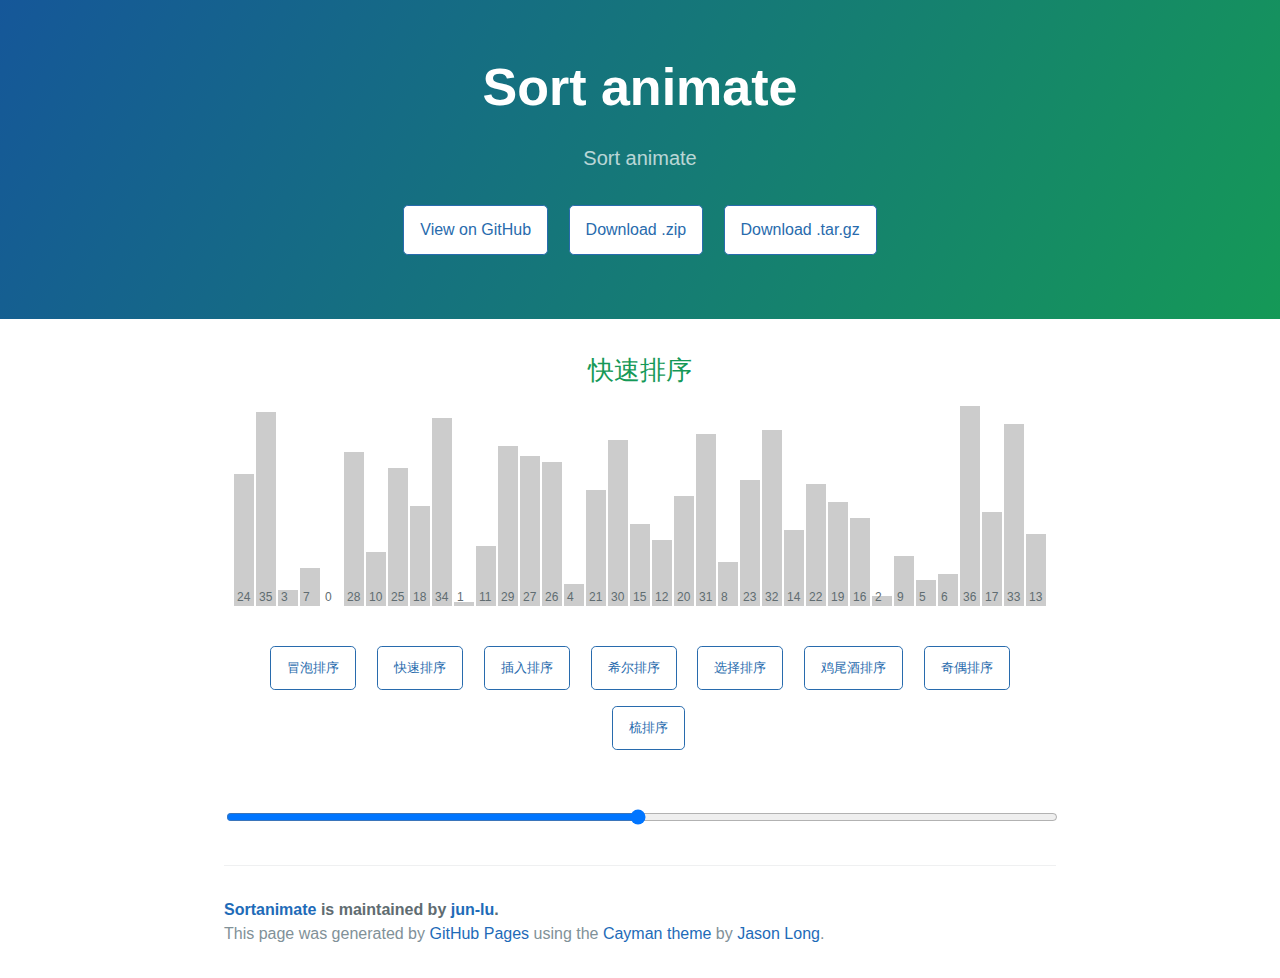
==== commit f9974ead: "feat: 添加数字显示" ====
--- a/index.html
+++ b/index.html
@@ -6,15 +6,15 @@
   <title>Sortanimate by jun-lu</title>
   <meta name="viewport" content="width=device-width, initial-scale=1" />
   <link rel="stylesheet" type="text/css" href="stylesheets/normalize.css" media="screen" />
-  <link href="https://fonts.googleapis.com/css?family=Open+Sans:400,700" rel="stylesheet" type="text/css" />
+  <!-- <link href="https://fonts.googleapis.com/css?family=Open+Sans:400,700" rel="stylesheet" type="text/css" /> -->
   <link rel="stylesheet" type="text/css" href="stylesheets/stylesheet.css" media="screen" />
   <link rel="stylesheet" type="text/css" href="stylesheets/github-light.css" media="screen" />
-  <link crossorigin="anonymous"
+  <!-- <link crossorigin="anonymous"
     href="https://assets-cdn.github.com/assets/frameworks-4ba00b1aa0227e4b7a7961544c3b7938afb2720757a471735991ec4475c829e0.css"
     integrity="sha256-S6ALGqAifkt6eWFUTDt5OK+ycgdXpHFzWZHsRHXIKeA=" media="all" rel="stylesheet" />
   <link crossorigin="anonymous"
     href="https://assets-cdn.github.com/assets/github-81684fd7510dbd0631cf199316b86c30d3741f8600001e7998ec8ec766d6423c.css"
-    integrity="sha256-gWhP11ENvQYxzxmTFrhsMNN0H4YAAB55mOyOx2bWQjw=" media="all" rel="stylesheet" />
+    integrity="sha256-gWhP11ENvQYxzxmTFrhsMNN0H4YAAB55mOyOx2bWQjw=" media="all" rel="stylesheet" /> -->
   <style type="text/css">
     .center {
       text-align: center;
@@ -41,12 +41,19 @@
       background: #cccccc;
       display: inline-block;
       margin: 0 1px;
-      float: none;
       padding: 0;
+      position: relative;
     }
 
     .column:hover {
       background: #f30;
+    }
+
+    .column .text {
+      font-size: 12px;
+      position: absolute;
+      left: 3px;
+      bottom: 0;
     }
 
     .active {
